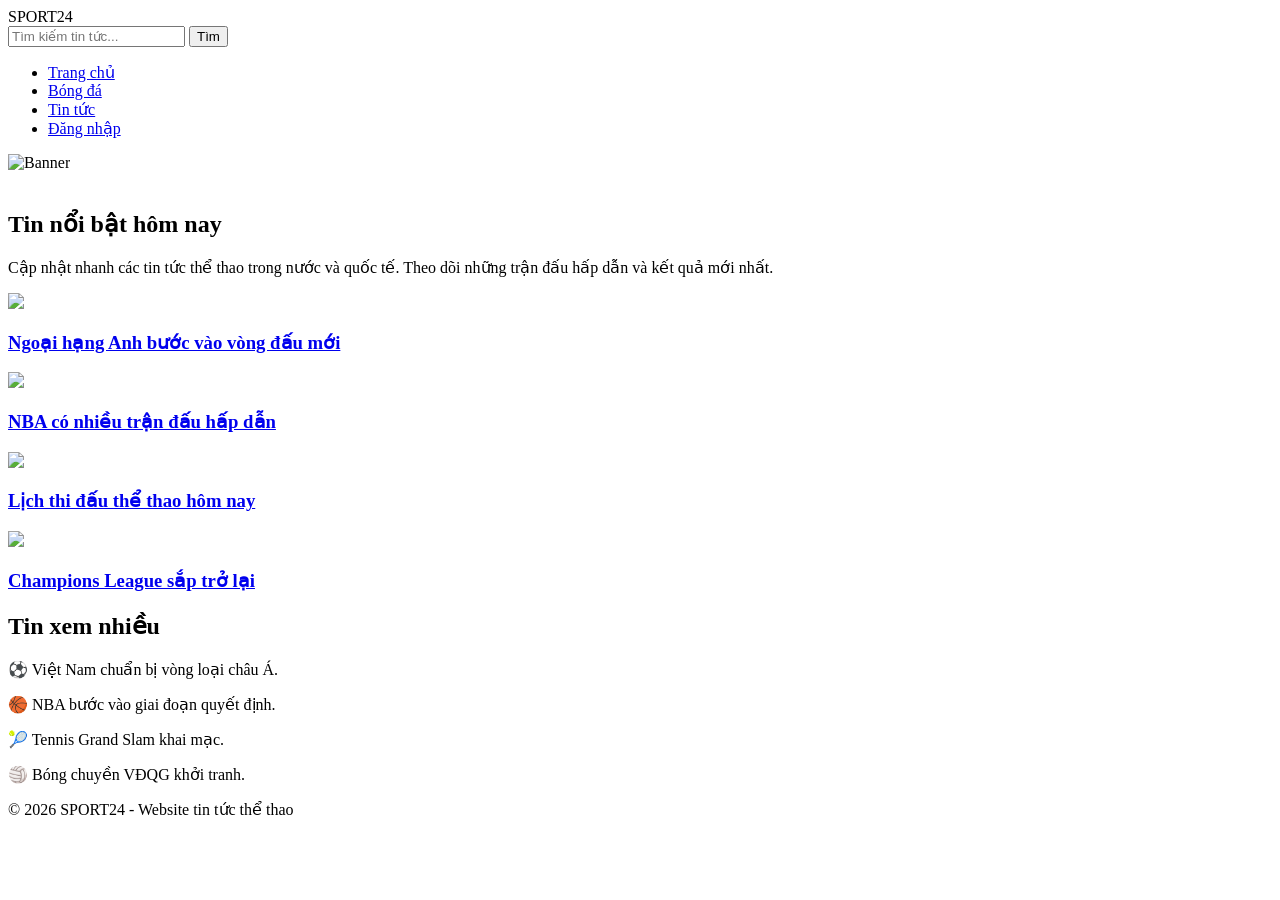
==== index.html @ 03b7e669 "Update index.html" ====
<!DOCTYPE html>
<html lang="vi">
<head>
    <meta charset="UTF-8">
    <meta name="viewport" content="width=device-width, initial-scale=1.0">
    <title>SPORT24 - Trang chủ</title>
    <link rel="stylesheet" href="style.css">
</head>
<body>

<header>
    <div class="top">
        <div class="logo">SPORT24</div>

        <div class="search">
            <input type="text" placeholder="Tìm kiếm tin tức...">
            <button>Tìm</button>
        </div>
    </div>

    <nav>
        <ul>
            <li><a href="index.html">Trang chủ</a></li>
            <li><a href="bongda.html">Bóng đá</a></li>
            <li><a href="tintuc.html">Tin tức</a></li>
            <li><a href="dangnhap.html">Đăng nhập</a></li>
        </ul>
    </nav>
</header>

<div id="time"></div>

<div class="banner">
    <img src="https://images.unsplash.com/photo-1547347298-4074fc3086f0?w=1200" alt="Banner">
</div>

<div class="container">

    <div class="row">

        <div class="left">

            <div class="card">
                <img src="https://images.unsplash.com/photo-1517466787929-bc90951d0974?w=1200" alt="">
                <h2>Tin nổi bật hôm nay</h2>
                <p>
                    Cập nhật nhanh các tin tức thể thao trong nước và quốc tế.
                    Theo dõi những trận đấu hấp dẫn và kết quả mới nhất.
                </p>
            </div>

            <div class="news">

                <div class="item">
                    <img src="https://images.unsplash.com/photo-1508098682722-e99c643e7485?w=600">
                    <h3><a href="bongda.html">Ngoại hạng Anh bước vào vòng đấu mới</a></h3>
                </div>

                <div class="item">
                    <img src="https://images.unsplash.com/photo-1546519638-68e109498ffc?w=600">
                    <h3><a href="tintuc.html">NBA có nhiều trận đấu hấp dẫn</a></h3>
                </div>

                <div class="item">
                    <img src="https://images.unsplash.com/photo-1517649763962-0c623066013b?w=600">
                    <h3><a href="tintuc.html">Lịch thi đấu thể thao hôm nay</a></h3>
                </div>

                <div class="item">
                    <img src="https://images.unsplash.com/photo-1522778119026-d647f0596c20?w=600">
                    <h3><a href="bongda.html">Champions League sắp trở lại</a></h3>
                </div>

            </div>

        </div>

        <div class="right">

            <div class="card">
                <h2>Tin xem nhiều</h2>

                <p>⚽ Việt Nam chuẩn bị vòng loại châu Á.</p>
                <p>🏀 NBA bước vào giai đoạn quyết định.</p>
                <p>🎾 Tennis Grand Slam khai mạc.</p>
                <p>🏐 Bóng chuyền VĐQG khởi tranh.</p>

            </div>

        </div>

    </div>

</div>

<footer>
    <p>© 2026 SPORT24 - Website tin tức thể thao</p>
</footer>

<script src="script.js"></script>

</body>
</html>
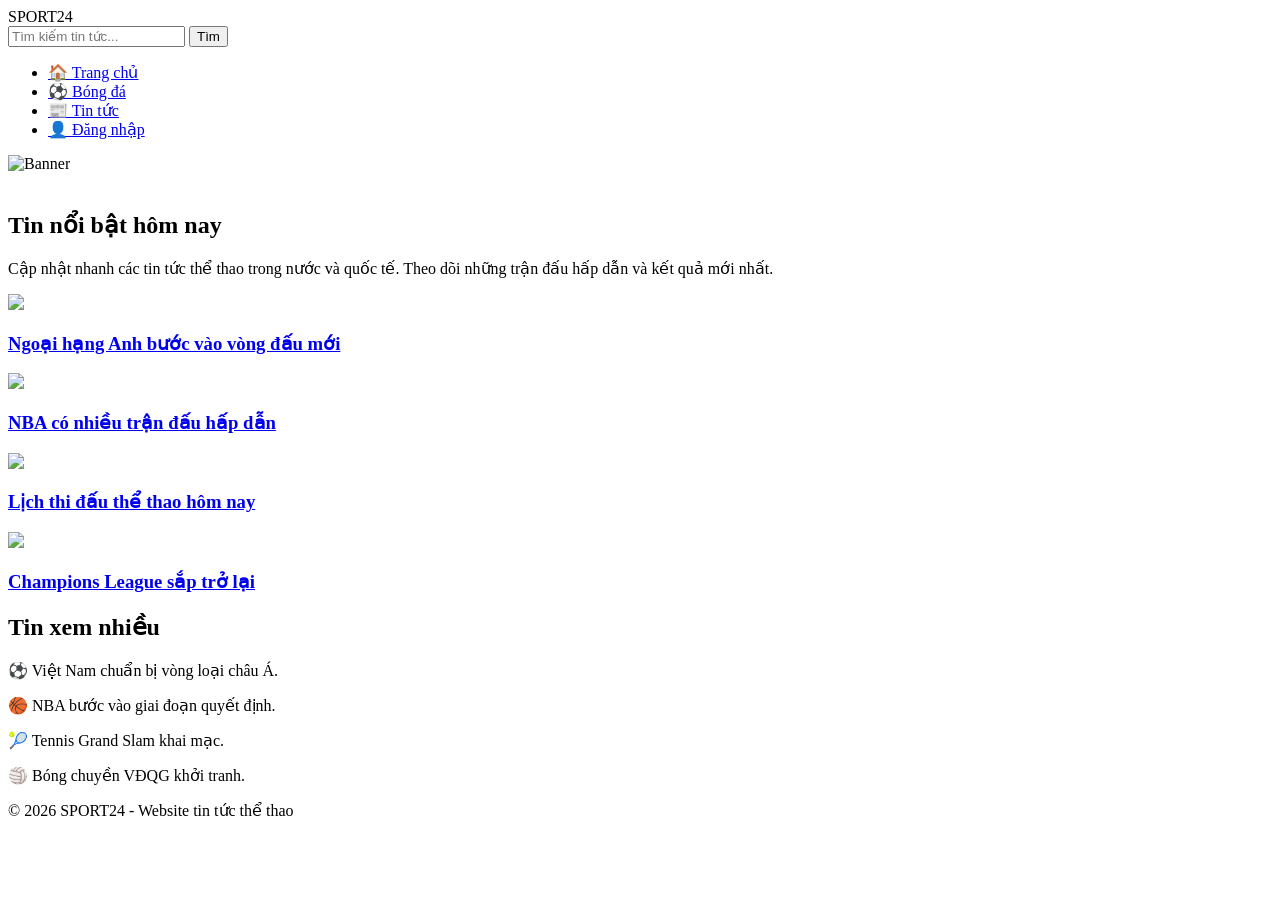
==== commit 48cd8f3a: "Update index.html" ====
--- a/index.html
+++ b/index.html
@@ -18,14 +18,14 @@
         </div>
     </div>
 
-    <nav>
-        <ul>
-            <li><a href="index.html">Trang chủ</a></li>
-            <li><a href="bongda.html">Bóng đá</a></li>
-            <li><a href="tintuc.html">Tin tức</a></li>
-            <li><a href="dangnhap.html">Đăng nhập</a></li>
-        </ul>
-    </nav>
+  <nav>
+    <ul>
+        <li><a href="trangchu.html">🏠 Trang chủ</a></li>
+        <li><a href="bongda.html">⚽ Bóng đá</a></li>
+        <li><a href="tintuc.html">📰 Tin tức</a></li>
+        <li><a href="dangnhap.html">👤 Đăng nhập</a></li>
+    </ul>
+</nav>
 </header>
 
 <div id="time"></div>
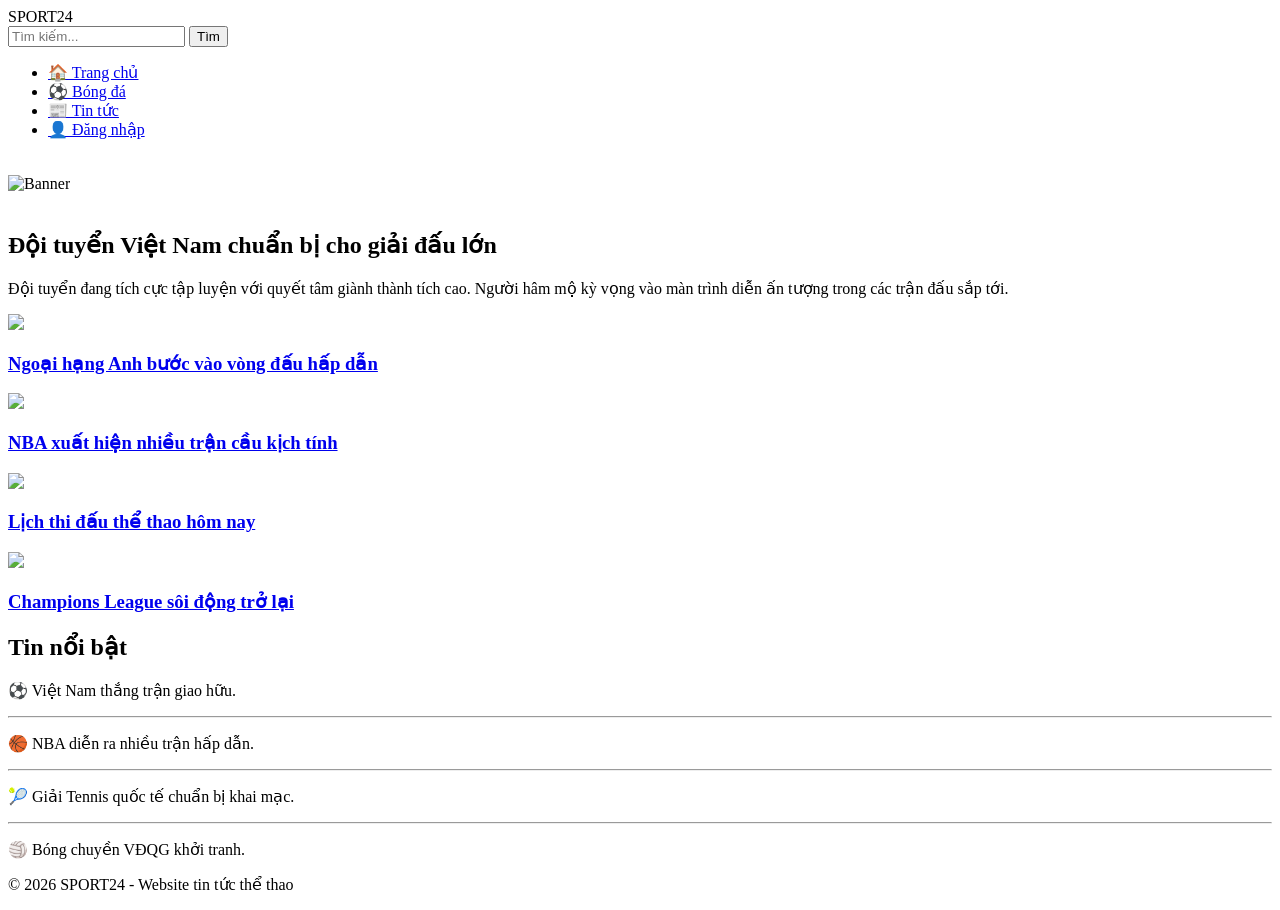
==== commit d6693a56: "Rename html/index.html to index.html" ====
--- a/index.html
+++ b/index.html
@@ -4,7 +4,7 @@
     <meta charset="UTF-8">
     <meta name="viewport" content="width=device-width, initial-scale=1.0">
     <title>SPORT24 - Trang chủ</title>
-    <link rel="stylesheet" href="style.css">
+    <link rel="stylesheet" href="css/style.css">
 </head>
 <body>
 
@@ -13,23 +13,20 @@
         <div class="logo">SPORT24</div>
 
         <div class="search">
-            <input type="text" placeholder="Tìm kiếm tin tức...">
-            <button>Tìm</button>
+           <input type="text" id="search" placeholder="Tìm kiếm...">
+<button onclick="timKiem()">Tìm</button>
         </div>
     </div>
-
-  <nav>
+<nav>
     <ul>
-        <li><a href="trangchu.html">🏠 Trang chủ</a></li>
+        <li><a href="index.html">🏠 Trang chủ</a></li>
         <li><a href="bongda.html">⚽ Bóng đá</a></li>
         <li><a href="tintuc.html">📰 Tin tức</a></li>
         <li><a href="dangnhap.html">👤 Đăng nhập</a></li>
     </ul>
 </nav>
 </header>
-
-<div id="time"></div>
-
+<div id="time" style="padding:10px;font-weight:bold;"></div>
 <div class="banner">
     <img src="https://images.unsplash.com/photo-1547347298-4074fc3086f0?w=1200" alt="Banner">
 </div>
@@ -42,33 +39,33 @@
 
             <div class="card">
                 <img src="https://images.unsplash.com/photo-1517466787929-bc90951d0974?w=1200" alt="">
-                <h2>Tin nổi bật hôm nay</h2>
+                <h2>Đội tuyển Việt Nam chuẩn bị cho giải đấu lớn</h2>
                 <p>
-                    Cập nhật nhanh các tin tức thể thao trong nước và quốc tế.
-                    Theo dõi những trận đấu hấp dẫn và kết quả mới nhất.
+                    Đội tuyển đang tích cực tập luyện với quyết tâm giành thành tích cao.
+                    Người hâm mộ kỳ vọng vào màn trình diễn ấn tượng trong các trận đấu sắp tới.
                 </p>
             </div>
 
             <div class="news">
 
                 <div class="item">
-                    <img src="https://images.unsplash.com/photo-1508098682722-e99c643e7485?w=600">
-                    <h3><a href="bongda.html">Ngoại hạng Anh bước vào vòng đấu mới</a></h3>
+                    <img src="https://th.bing.com/th/id/OIP.BjYxvna_ioxbsOhirbeSowHaEl?w=294&h=182&c=7&r=0&o=7&dpr=1.3&pid=1.7&rm=3">
+                    <h3><a href="bongda.html">Ngoại hạng Anh bước vào vòng đấu hấp dẫn</a></h3>
                 </div>
 
                 <div class="item">
                     <img src="https://images.unsplash.com/photo-1546519638-68e109498ffc?w=600">
-                    <h3><a href="tintuc.html">NBA có nhiều trận đấu hấp dẫn</a></h3>
+                    <h3><a href="tintuc.html">NBA xuất hiện nhiều trận cầu kịch tính</a></h3>
+                </div>
+
+                <div class="item">
+                    <img src="https://images.unsplash.com/photo-1522778119026-d647f0596c20?w=600">
+                    <h3><a href="tintuc.html">Lịch thi đấu thể thao hôm nay</a></h3>
                 </div>
 
                 <div class="item">
                     <img src="https://images.unsplash.com/photo-1517649763962-0c623066013b?w=600">
-                    <h3><a href="tintuc.html">Lịch thi đấu thể thao hôm nay</a></h3>
-                </div>
-
-                <div class="item">
-                    <img src="https://images.unsplash.com/photo-1522778119026-d647f0596c20?w=600">
-                    <h3><a href="bongda.html">Champions League sắp trở lại</a></h3>
+                    <h3><a href="bongda.html">Champions League sôi động trở lại</a></h3>
                 </div>
 
             </div>
@@ -78,11 +75,16 @@
         <div class="right">
 
             <div class="card">
-                <h2>Tin xem nhiều</h2>
+                <h2>Tin nổi bật</h2>
 
-                <p>⚽ Việt Nam chuẩn bị vòng loại châu Á.</p>
-                <p>🏀 NBA bước vào giai đoạn quyết định.</p>
-                <p>🎾 Tennis Grand Slam khai mạc.</p>
+                <p>⚽ Việt Nam thắng trận giao hữu.</p>
+                <hr>
+
+                <p>🏀 NBA diễn ra nhiều trận hấp dẫn.</p>
+                <hr>
+
+                <p>🎾 Giải Tennis quốc tế chuẩn bị khai mạc.</p>
+                <hr>
                 <p>🏐 Bóng chuyền VĐQG khởi tranh.</p>
 
             </div>
@@ -96,8 +98,6 @@
 <footer>
     <p>© 2026 SPORT24 - Website tin tức thể thao</p>
 </footer>
-
 <script src="script.js"></script>
-
 </body>
 </html>
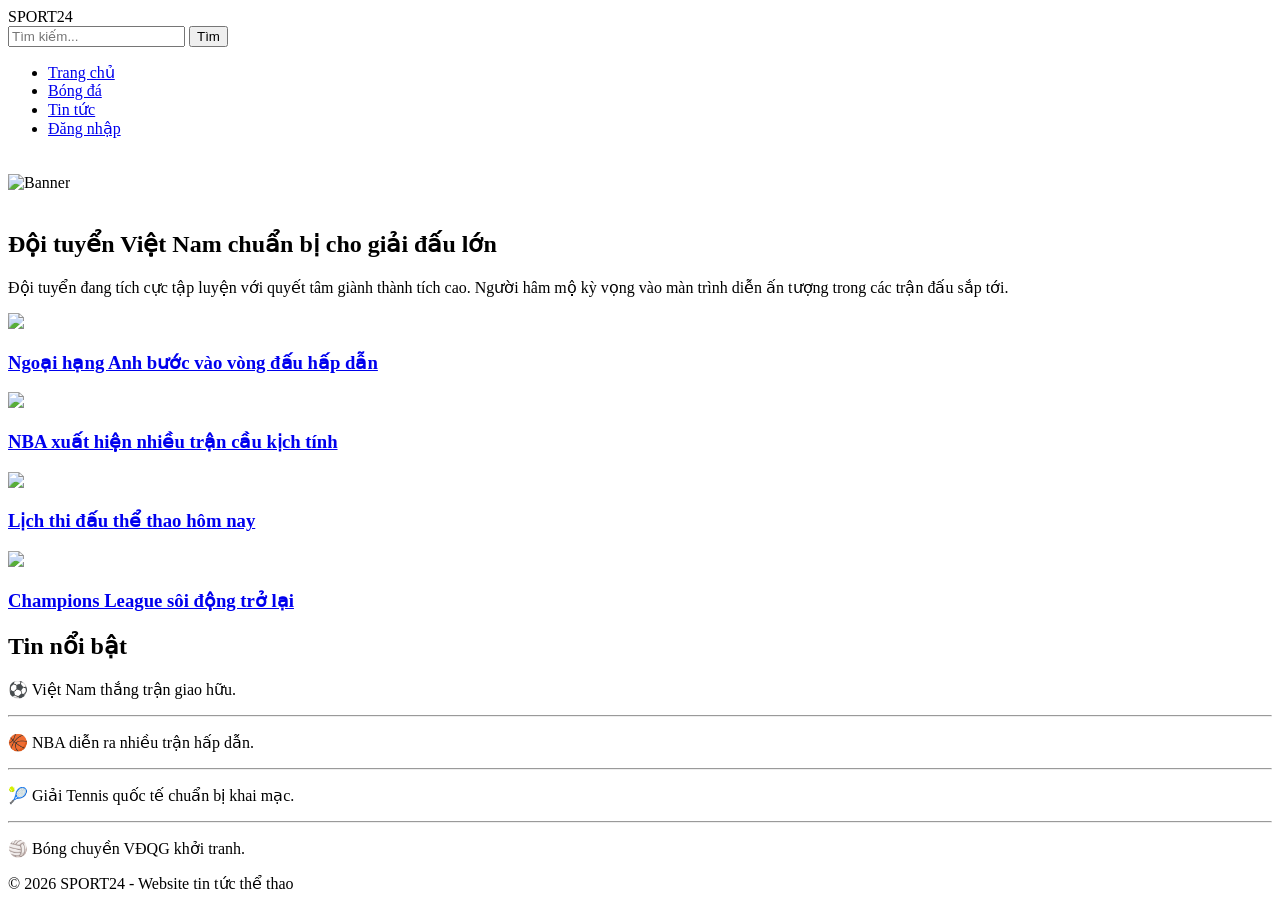
==== commit b44bc91d: "Update index.html" ====
--- a/index.html
+++ b/index.html
@@ -19,10 +19,10 @@
     </div>
 <nav>
     <ul>
-        <li><a href="index.html">🏠 Trang chủ</a></li>
-        <li><a href="bongda.html">⚽ Bóng đá</a></li>
-        <li><a href="tintuc.html">📰 Tin tức</a></li>
-        <li><a href="dangnhap.html">👤 Đăng nhập</a></li>
+        <li><a href="index.html">Trang chủ</a></li>
+        <li><a href="bongda.html">Bóng đá</a></li>
+        <li><a href="tintuc.html">Tin tức</a></li>
+        <li><a href="dangnhap.html">Đăng nhập</a></li>
     </ul>
 </nav>
 </header>
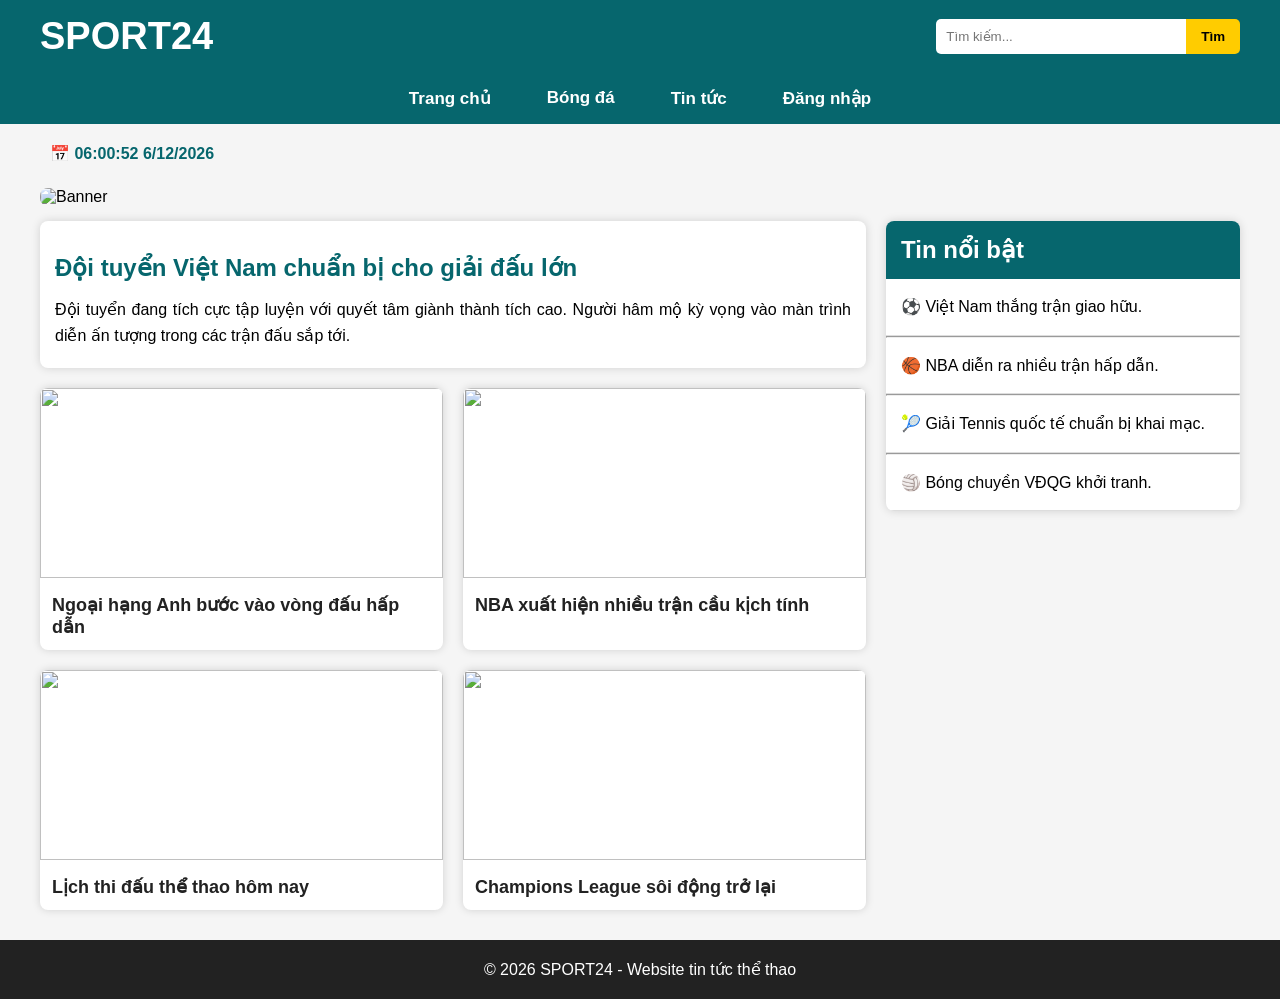
==== commit d2799fa5: "Update index.html" ====
--- a/index.html
+++ b/index.html
@@ -4,7 +4,7 @@
     <meta charset="UTF-8">
     <meta name="viewport" content="width=device-width, initial-scale=1.0">
     <title>SPORT24 - Trang chủ</title>
-    <link rel="stylesheet" href="css/style.css">
+    <link rel="stylesheet" href="style.css">
 </head>
 <body>
 
--- a/style.css
+++ b/style.css
@@ -0,0 +1,284 @@
+/* RESET */
+*{
+    margin:0;
+    padding:0;
+    box-sizing:border-box;
+    font-family:Arial, Helvetica, sans-serif;
+}
+
+body{
+    background:#f5f5f5;
+}
+
+/* ===== HEADER ===== */
+header{
+    background:#06666d;
+    color:white;
+}
+
+.top{
+    width:1200px;
+    margin:auto;
+    display:flex;
+    justify-content:space-between;
+    align-items:center;
+    padding:15px 0;
+}
+
+.logo{
+    font-size:38px;
+    font-weight:bold;
+    color:#fff;
+}
+
+.search{
+    display:flex;
+}
+
+.search input{
+    width:250px;
+    padding:10px;
+    border:none;
+    outline:none;
+    border-radius:5px 0 0 5px;
+}
+
+.search button{
+    background:#ffcc00;
+    border:none;
+    padding:10px 15px;
+    cursor:pointer;
+    border-radius:0 5px 5px 0;
+    font-weight:bold;
+}
+
+/* ===== MENU ===== */
+
+nav{
+    background:#06666d;
+}
+
+nav ul{
+    width:1200px;
+    margin:auto;
+    display:flex;
+    justify-content:center;
+    list-style:none;
+}
+
+nav ul li{
+    position:relative;
+}
+
+nav ul li a{
+    display:block;
+    color:white;
+    text-decoration:none;
+    padding:15px 28px;
+    font-size:17px;
+    font-weight:bold;
+    transition:.3s;
+}
+
+nav ul li:hover{
+    background:#ffcc00;
+}
+
+nav ul li:hover a{
+    color:black;
+}
+
+/* ===== THỜI GIAN ===== */
+
+#time{
+    width:1200px;
+    margin:10px auto;
+    color:#06666d;
+    font-weight:bold;
+    font-size:16px;
+}
+
+/* ===== BANNER ===== */
+
+.banner{
+    width:1200px;
+    margin:15px auto;
+}
+
+.banner img{
+    width:100%;
+    border-radius:8px;
+}
+
+/* ===== CONTAINER ===== */
+
+.container{
+    width:1200px;
+    margin:auto;
+}
+
+/* ===== TIN CHÍNH ===== */
+
+.row{
+    display:flex;
+    gap:20px;
+}
+
+.left{
+    width:70%;
+}
+
+.right{
+    width:30%;
+}
+
+.card{
+    background:white;
+    border-radius:8px;
+    overflow:hidden;
+    margin-bottom:20px;
+    box-shadow:0 0 10px rgba(0,0,0,.15);
+}
+
+.card img{
+    width:100%;
+}
+
+.card h2{
+    padding:15px;
+    color:#06666d;
+}
+
+.card p{
+    padding:0 15px 20px;
+    line-height:1.6;
+    text-align:justify;
+}
+
+/* ===== TIN NHỎ ===== */
+
+.news{
+    display:grid;
+    grid-template-columns:repeat(2,1fr);
+    gap:20px;
+}
+
+.item{
+    background:white;
+    border-radius:8px;
+    overflow:hidden;
+    box-shadow:0 0 8px rgba(0,0,0,.15);
+    transition:.3s;
+}
+
+.item:hover{
+    transform:translateY(-5px);
+}
+
+.item img{
+    width:100%;
+    height:190px;
+    object-fit:cover;
+}
+
+.item h3{
+    padding:12px;
+    font-size:18px;
+}
+
+.item a{
+    text-decoration:none;
+    color:#222;
+}
+
+.item a:hover{
+    color:#06666d;
+}
+
+/* ===== SIDEBAR ===== */
+
+.right .card h2{
+    background:#06666d;
+    color:white;
+}
+
+.right .card p{
+    padding:15px;
+    border-bottom:1px solid #ddd;
+}
+
+/* ===== FORM ===== */
+
+form{
+    background:white;
+    padding:25px;
+    border-radius:8px;
+    box-shadow:0 0 10px rgba(0,0,0,.15);
+}
+
+form label{
+    font-weight:bold;
+}
+
+form input{
+    width:100%;
+    padding:12px;
+    margin:10px 0 20px;
+    border:1px solid #ccc;
+    border-radius:5px;
+}
+
+form button{
+    background:#06666d;
+    color:white;
+    border:none;
+    padding:12px 25px;
+    cursor:pointer;
+    border-radius:5px;
+    font-size:16px;
+}
+
+form button:hover{
+    background:#06666d;
+}
+
+/* ===== FOOTER ===== */
+
+footer{
+    margin-top:30px;
+    background:#222;
+    color:white;
+    text-align:center;
+    padding:20px;
+}
+
+/* ===== RESPONSIVE ===== */
+
+@media(max-width:1200px){
+
+.top,
+nav ul,
+.container,
+.banner,
+#time{
+    width:95%;
+}
+
+.row{
+    flex-direction:column;
+}
+
+.left,
+.right{
+    width:100%;
+}
+
+.news{
+    grid-template-columns:1fr;
+}
+
+.search input{
+    width:170px;
+}
+
+}
